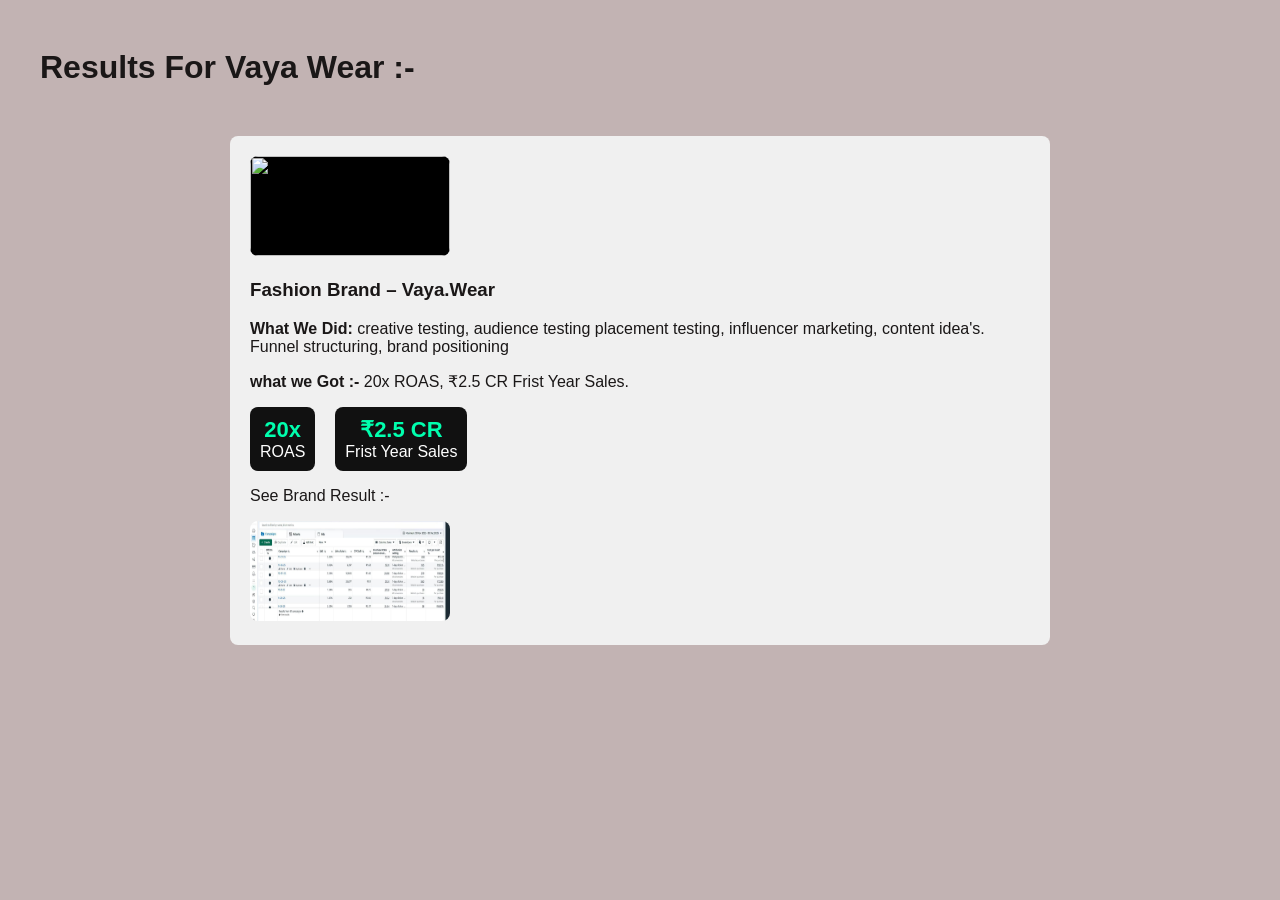
==== card.html @ 9796faa1 "Updated portfolio" ====
<!doctype html>
<html lang="en">
  <head>
    <meta charset="UTF-8" />
    <meta name="viewport" content="width=device-width, initial-scale=1.0" />
    <title>Resutl for Vaya Wear</title>
    <style>
      body {
        font-family: "Poppins", sans-serif;
        background: #c2b3b3;
        color: #1a1717;
      }

      .container {
        max-width: 1200px;
        margin: 0 auto;
        padding: 20px;
      }
      .result {
        display: flex;
        justify-content: center;
        align-items: center;
        margin-top: 50px;
        gap: 20px;
      }
      .main {
        background: #f0f0f0;
        padding: 20px;
        border-radius: 8px;
        width: 65%;
      }
      .metrics {
        display: flex;
        gap: 20px;
        margin-top: 15px;
        width: 100%;
      }

      .metrics div {
        background: #111;
        color: white;
        padding: 10px;
        border-radius: 8px;
        text-align: center;
      }

      .metrics span {
        font-size: 22px;
        font-weight: bold;
        color: #00ffae;
        display: block;
      }
      img {
        width: 200px;
        height: 100px;
        background: black;
        border-radius: 8px;
      }
      a {
        color: #1a1717;
        text-decoration: none;
        font-weight: 600;
      }
    </style>
  </head>
  <body>
    <div class="container">
      <h1>Results For Vaya Wear :-</h1>
      <div class="result">
        <div class="main">
          <img
            src="https://vayawear.in/wp-content/uploads/2020/12/IMG_4579-1.png"
            alt=""
          />
          <h3>Fashion Brand –  Vaya.Wear</h3>

          <p>
            <strong>What We Did:</strong> creative testing, audience testing
            placement testing, influencer marketing, content idea's. Funnel
            structuring, brand positioning
          </p>
          <p>
           <strong> what we Got :-</strong> 20x ROAS, ₹2.5 CR Frist Year Sales.
          </p>
          <div class="metrics">
            <div><span>20x</span> ROAS</div>
            <div><span>₹2.5 CR</span> Frist Year Sales</div>
          </div>
          
            <div>
             <p>See Brand Result :- </p>
              <a href="img/vaya_result.jpeg"><img src="img/vaya_result.jpeg" alt="" height="200px"></a>
           </div>
          </div>
        </div>
      </div>
    </div>
  </body>
</html>
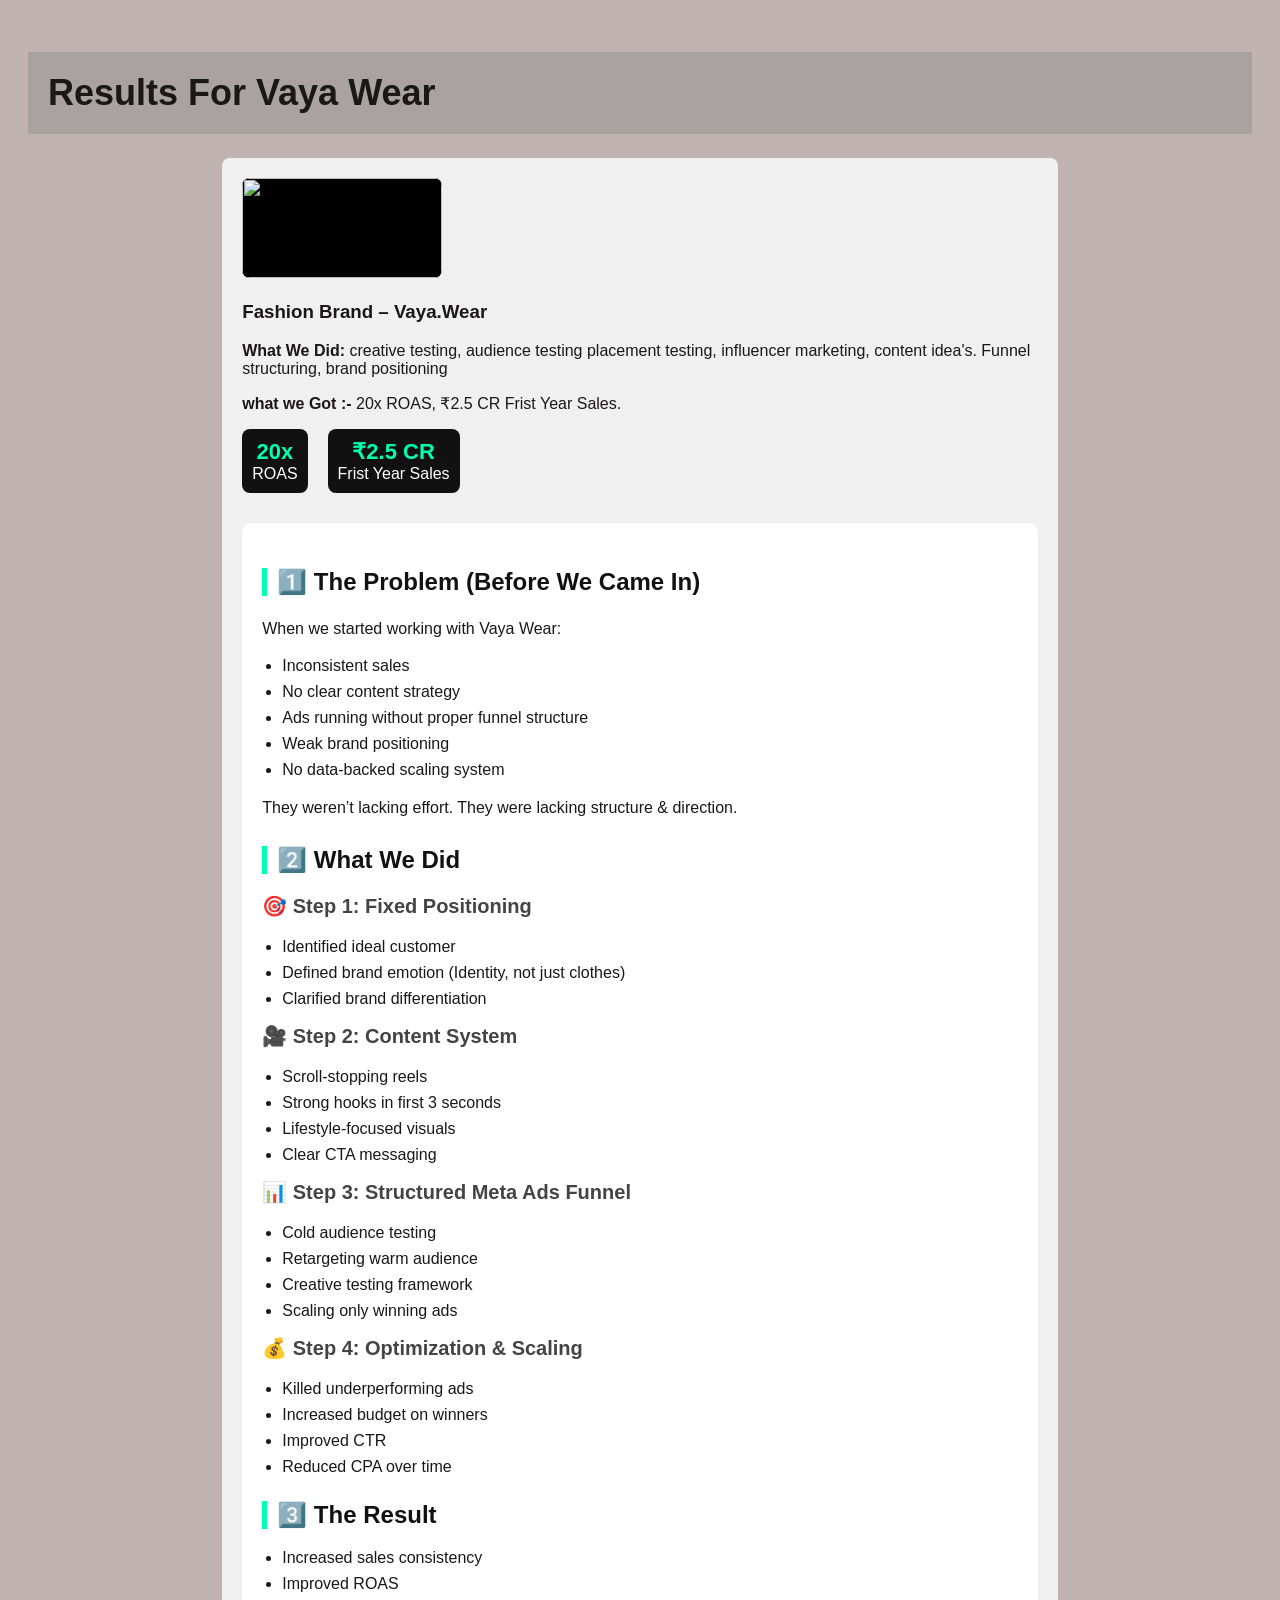
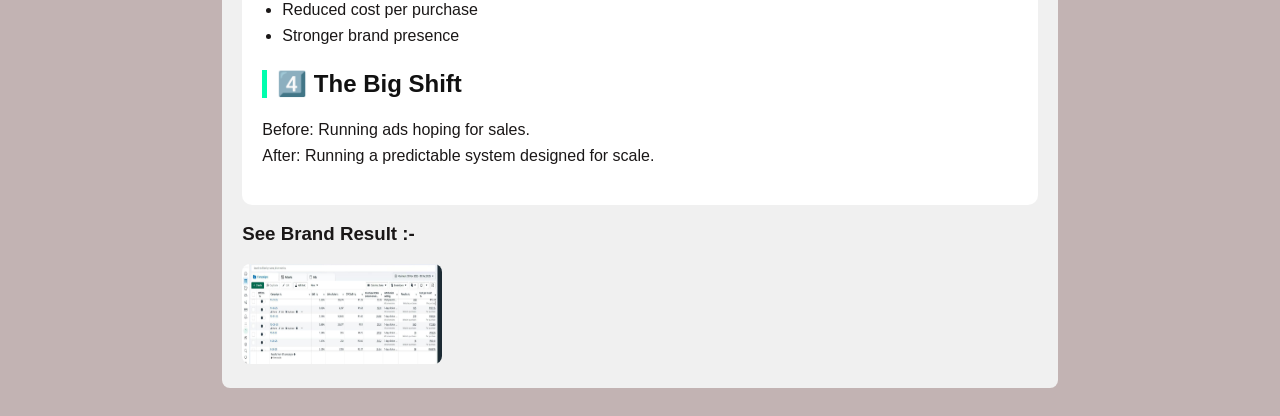
==== commit efcc1977: "update card" ====
--- a/card.html
+++ b/card.html
@@ -12,15 +12,20 @@
       }
 
       .container {
-        max-width: 1200px;
+        max-width: 1500px;
         margin: 0 auto;
         padding: 20px;
+      }
+      h1 {
+        font-size: 36px;
+        padding: 20px;
+        background-color: #aaa1a1;
       }
       .result {
         display: flex;
         justify-content: center;
         align-items: center;
-        margin-top: 50px;
+        margin-top: 20px;
         gap: 20px;
       }
       .main {
@@ -61,11 +66,46 @@
         text-decoration: none;
         font-weight: 600;
       }
+    .case-study {
+  margin-top: 30px;
+  padding: 20px;
+  background: #ffffff;
+  border-radius: 10px;
+}
+
+.case-study h2 {
+  margin-top: 25px;
+  font-size: 24px;
+  color: #111;
+  border-left: 5px solid #00ffae;
+  padding-left: 10px;
+}
+
+.case-study h3 {
+  margin-top: 15px;
+  font-size: 20px;
+  color: #444;
+}
+
+.case-study ul {
+  margin-top: 10px;
+  padding-left: 20px;
+}
+
+.case-study li {
+  margin-bottom: 8px;
+  font-size: 16px;
+}
+
+.case-study p {
+  margin-top: 10px;
+  line-height: 1.6;
+}
     </style>
   </head>
   <body>
     <div class="container">
-      <h1>Results For Vaya Wear :-</h1>
+      <h1>Results For Vaya Wear </h1>
       <div class="result">
         <div class="main">
           <img
@@ -86,10 +126,71 @@
             <div><span>20x</span> ROAS</div>
             <div><span>₹2.5 CR</span> Frist Year Sales</div>
           </div>
+          <section class="case-study">
+
+  <h2>1️⃣ The Problem (Before We Came In)</h2>
+  <p>When we started working with Vaya Wear:</p>
+  <ul>
+    <li>Inconsistent sales</li>
+    <li>No clear content strategy</li>
+    <li>Ads running without proper funnel structure</li>
+    <li>Weak brand positioning</li>
+    <li>No data-backed scaling system</li>
+  </ul>
+  <p>They weren’t lacking effort. They were lacking structure & direction.</p>
+
+  <h2>2️⃣ What We Did</h2>
+
+  <h3>🎯 Step 1: Fixed Positioning</h3>
+  <ul>
+    <li>Identified ideal customer</li>
+    <li>Defined brand emotion (Identity, not just clothes)</li>
+    <li>Clarified brand differentiation</li>
+  </ul>
+
+  <h3>🎥 Step 2: Content System</h3>
+  <ul>
+    <li>Scroll-stopping reels</li>
+    <li>Strong hooks in first 3 seconds</li>
+    <li>Lifestyle-focused visuals</li>
+    <li>Clear CTA messaging</li>
+  </ul>
+
+  <h3>📊 Step 3: Structured Meta Ads Funnel</h3>
+  <ul>
+    <li>Cold audience testing</li>
+    <li>Retargeting warm audience</li>
+    <li>Creative testing framework</li>
+    <li>Scaling only winning ads</li>
+  </ul>
+
+  <h3>💰 Step 4: Optimization & Scaling</h3>
+  <ul>
+    <li>Killed underperforming ads</li>
+    <li>Increased budget on winners</li>
+    <li>Improved CTR</li>
+    <li>Reduced CPA over time</li>
+  </ul>
+
+  <h2>3️⃣ The Result</h2>
+  <ul>
+    <li>Increased sales consistency</li>
+    <li>Improved ROAS</li>
+    <li>Reduced cost per purchase</li>
+    <li>Stronger brand presence</li>
+  </ul>
+
+  <h2>4️⃣ The Big Shift</h2>
+  <p>
+    Before: Running ads hoping for sales.<br>
+    After: Running a predictable system designed for scale.
+  </p>
+
+</section>
           
             <div>
-             <p>See Brand Result :- </p>
-              <a href="img/vaya_result.jpeg"><img src="img/vaya_result.jpeg" alt="" height="200px"></a>
+             <h3>See Brand Result :- </h3>
+              <a href="img/vaya_result.jpeg"><img src="img/vaya_result.jpeg" alt="" height="300px"></a>
            </div>
           </div>
         </div>
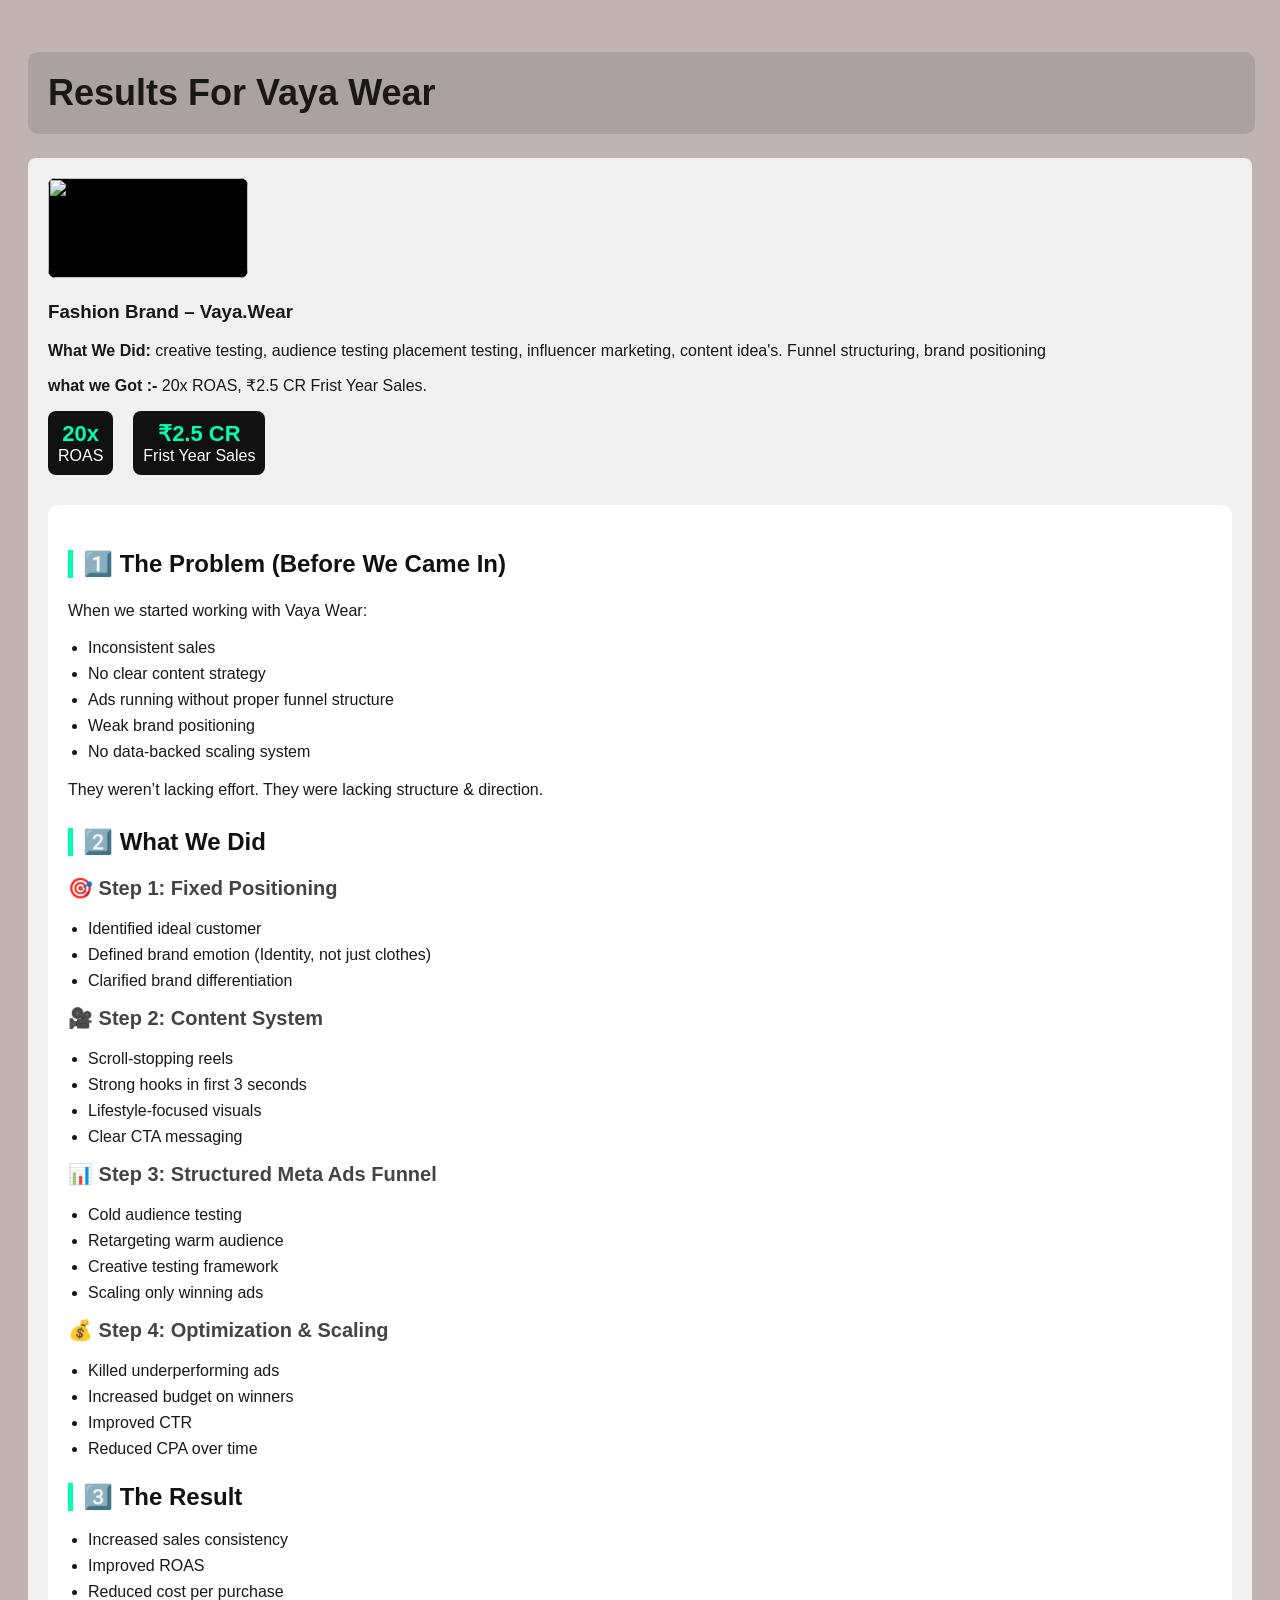
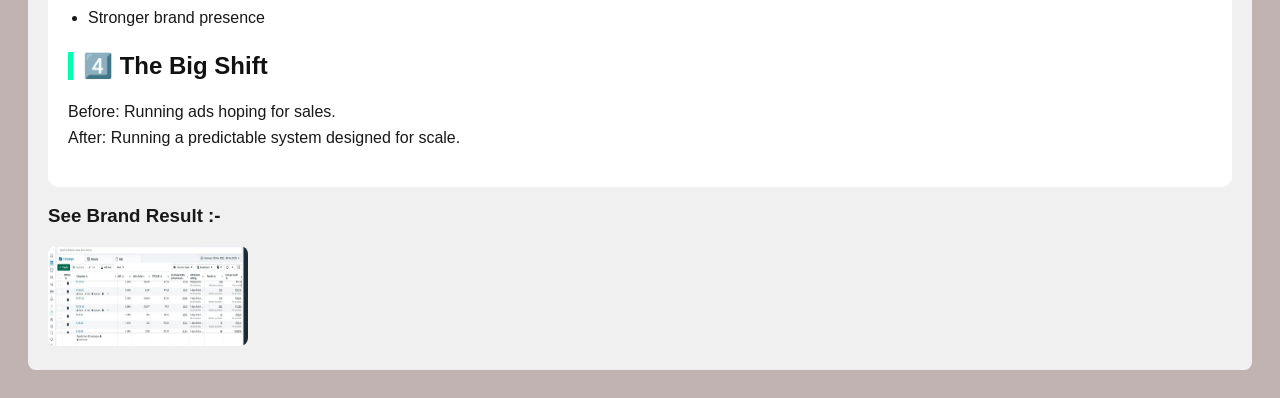
==== commit a5a41edc: "Updated Portfolio card" ====
--- a/card.html
+++ b/card.html
@@ -12,16 +12,19 @@
       }
 
       .container {
-        max-width: 1500px;
+      
         margin: 0 auto;
         padding: 20px;
       }
-      h1 {
+       h1 {
+        width: 97%;
         font-size: 36px;
         padding: 20px;
         background-color: #aaa1a1;
+        border-radius: 10px ;
       }
       .result {
+        width: 100%;
         display: flex;
         justify-content: center;
         align-items: center;
@@ -32,7 +35,7 @@
         background: #f0f0f0;
         padding: 20px;
         border-radius: 8px;
-        width: 65%;
+        width: 100%;
       }
       .metrics {
         display: flex;
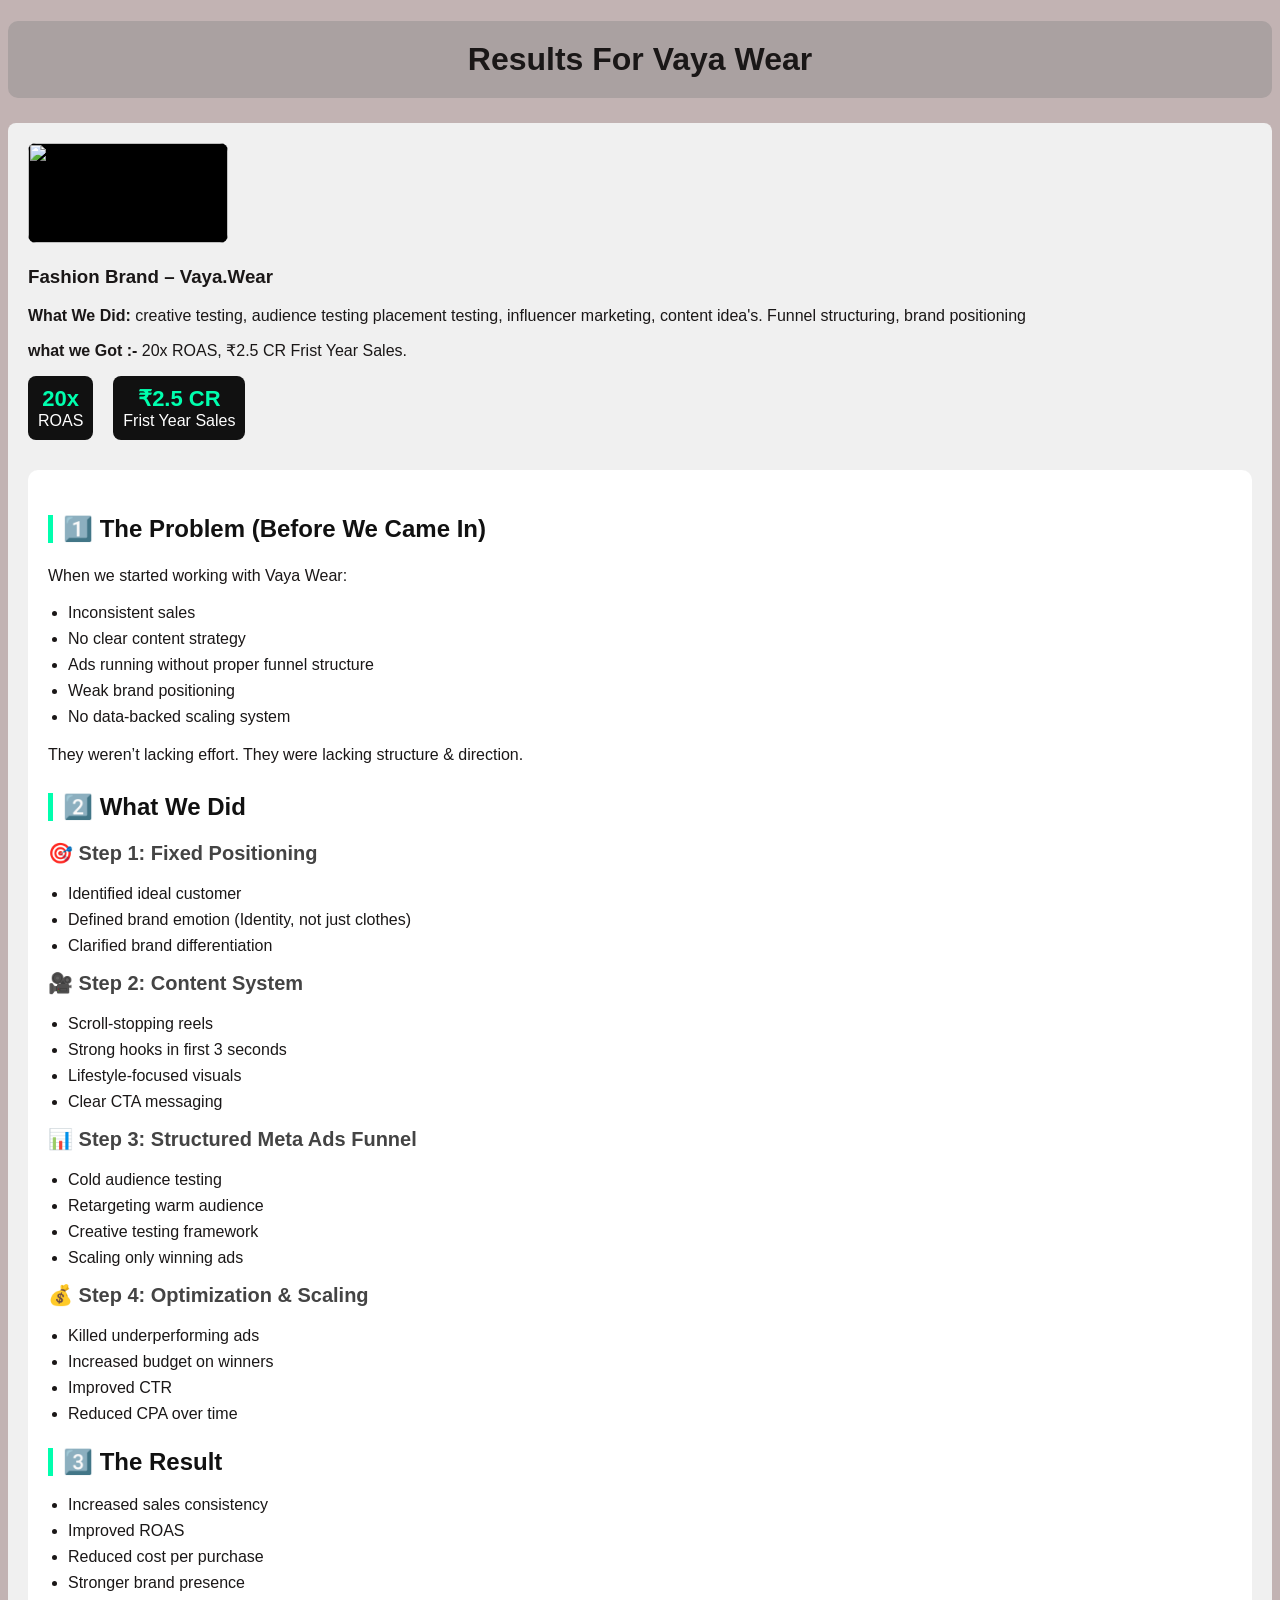
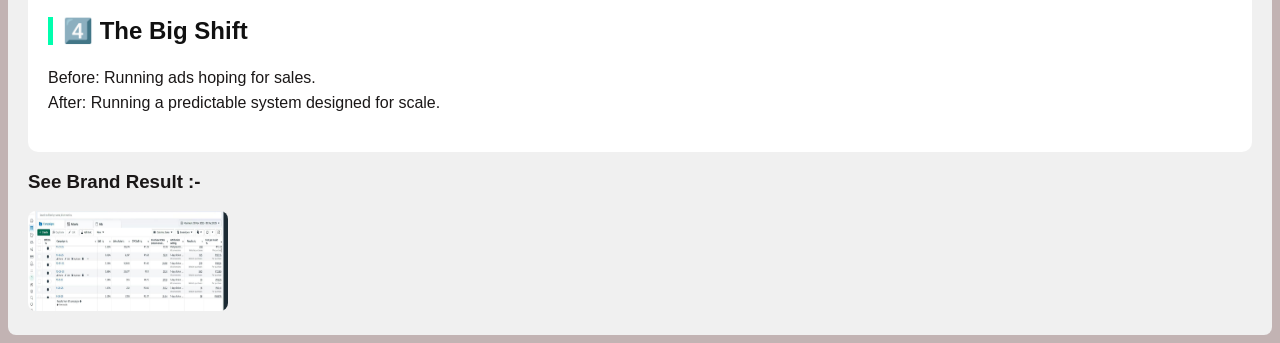
==== commit 8c172719: "updated portfolio content" ====
--- a/card.html
+++ b/card.html
@@ -11,18 +11,15 @@
         color: #1a1717;
       }
 
-      .container {
-      
-        margin: 0 auto;
-        padding: 20px;
-      }
-       h1 {
-        width: 97%;
-        font-size: 36px;
-        padding: 20px;
-        background-color: #aaa1a1;
-        border-radius: 10px ;
-      }
+    
+    h1{
+  text-align:center;
+  font-size:32px;
+  background:#aaa1a1;
+  padding:20px;
+  border-radius:10px;
+  margin-bottom:25px;
+}
       .result {
         width: 100%;
         display: flex;
@@ -103,6 +100,15 @@
 .case-study p {
   margin-top: 10px;
   line-height: 1.6;
+}
+
+
+/* Responsive */
+@media(max-width:768px){
+  .brand-info{
+    flex-direction:column;
+    text-align:center;
+  }
 }
     </style>
   </head>
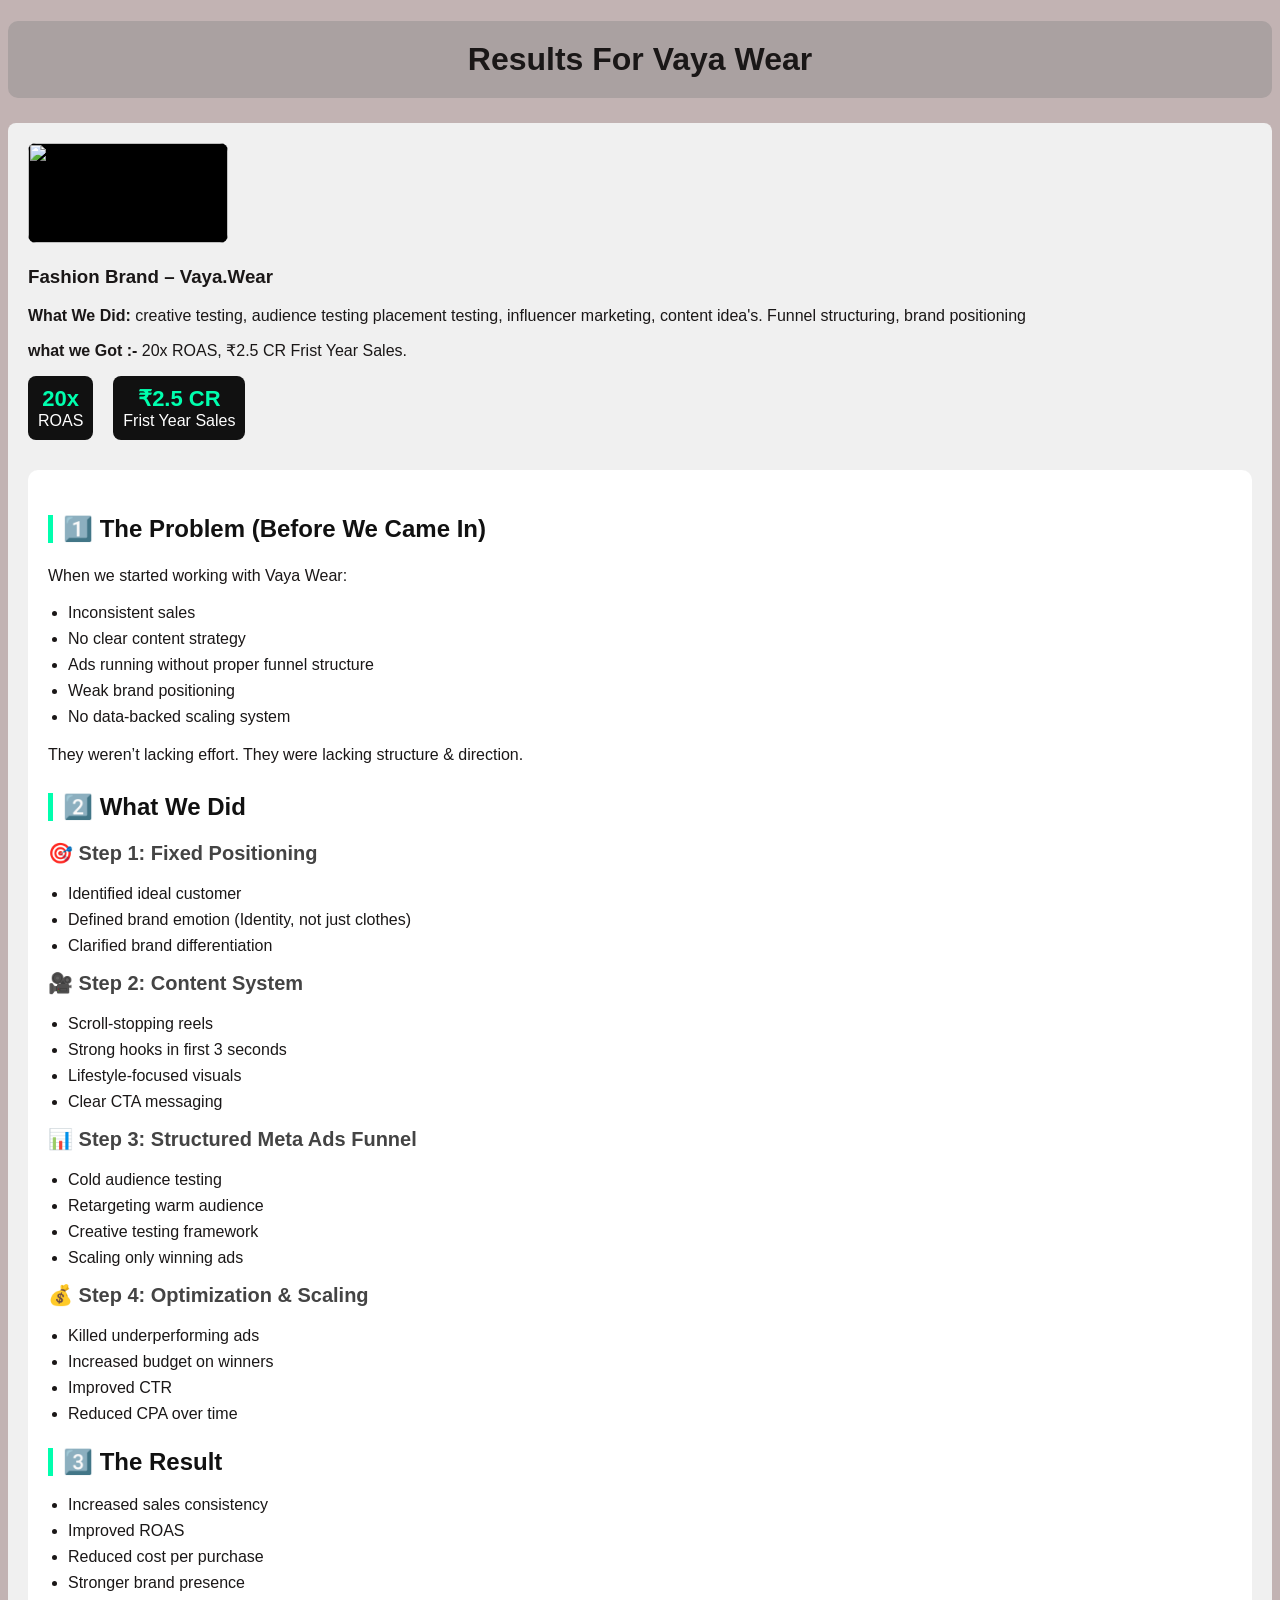
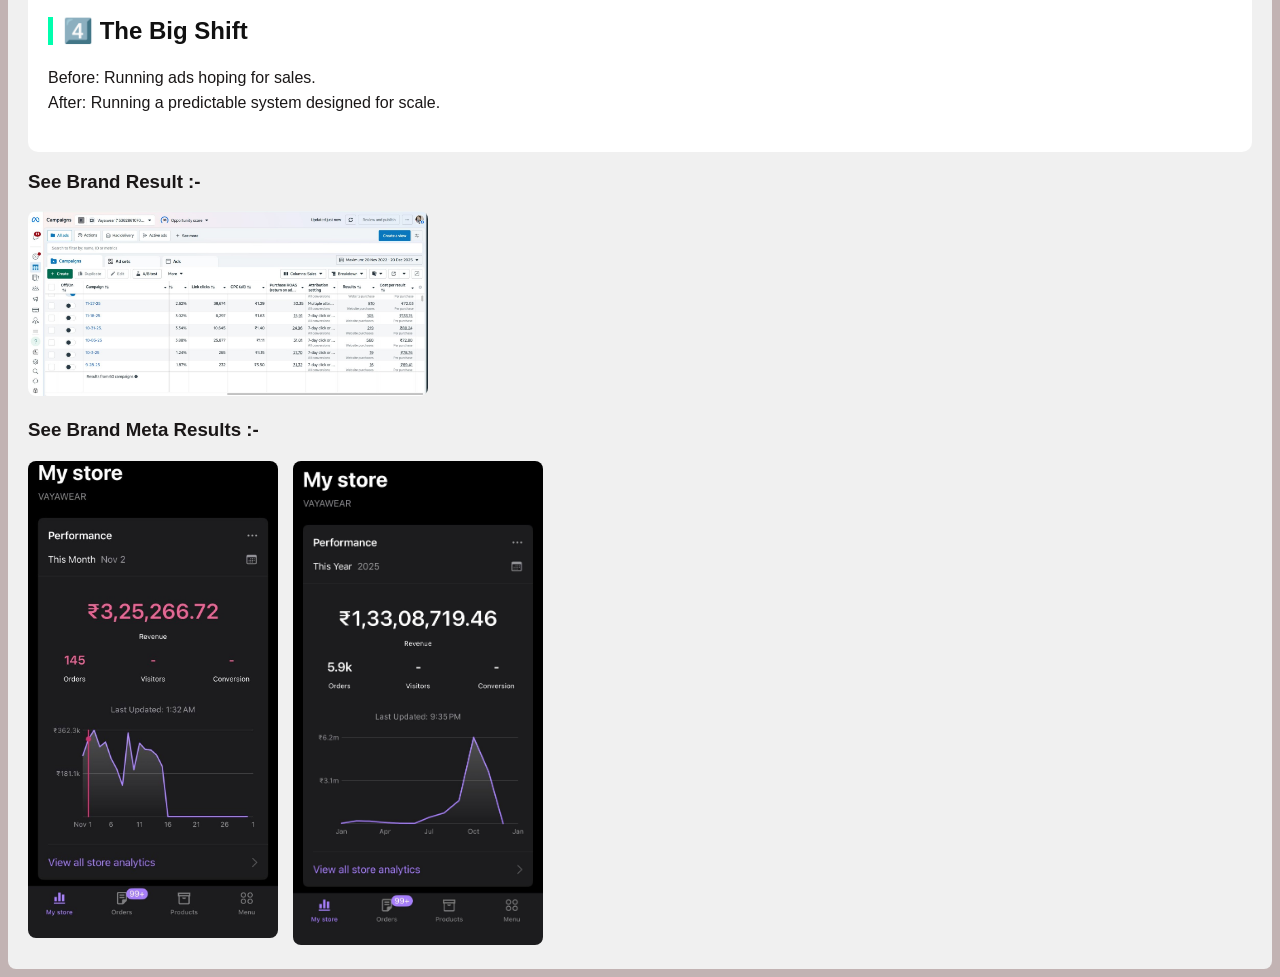
==== commit 242e07b6: "updated portfolio containt" ====
--- a/card.html
+++ b/card.html
@@ -4,113 +4,7 @@
     <meta charset="UTF-8" />
     <meta name="viewport" content="width=device-width, initial-scale=1.0" />
     <title>Resutl for Vaya Wear</title>
-    <style>
-      body {
-        font-family: "Poppins", sans-serif;
-        background: #c2b3b3;
-        color: #1a1717;
-      }
-
-    
-    h1{
-  text-align:center;
-  font-size:32px;
-  background:#aaa1a1;
-  padding:20px;
-  border-radius:10px;
-  margin-bottom:25px;
-}
-      .result {
-        width: 100%;
-        display: flex;
-        justify-content: center;
-        align-items: center;
-        margin-top: 20px;
-        gap: 20px;
-      }
-      .main {
-        background: #f0f0f0;
-        padding: 20px;
-        border-radius: 8px;
-        width: 100%;
-      }
-      .metrics {
-        display: flex;
-        gap: 20px;
-        margin-top: 15px;
-        width: 100%;
-      }
-
-      .metrics div {
-        background: #111;
-        color: white;
-        padding: 10px;
-        border-radius: 8px;
-        text-align: center;
-      }
-
-      .metrics span {
-        font-size: 22px;
-        font-weight: bold;
-        color: #00ffae;
-        display: block;
-      }
-      img {
-        width: 200px;
-        height: 100px;
-        background: black;
-        border-radius: 8px;
-      }
-      a {
-        color: #1a1717;
-        text-decoration: none;
-        font-weight: 600;
-      }
-    .case-study {
-  margin-top: 30px;
-  padding: 20px;
-  background: #ffffff;
-  border-radius: 10px;
-}
-
-.case-study h2 {
-  margin-top: 25px;
-  font-size: 24px;
-  color: #111;
-  border-left: 5px solid #00ffae;
-  padding-left: 10px;
-}
-
-.case-study h3 {
-  margin-top: 15px;
-  font-size: 20px;
-  color: #444;
-}
-
-.case-study ul {
-  margin-top: 10px;
-  padding-left: 20px;
-}
-
-.case-study li {
-  margin-bottom: 8px;
-  font-size: 16px;
-}
-
-.case-study p {
-  margin-top: 10px;
-  line-height: 1.6;
-}
-
-
-/* Responsive */
-@media(max-width:768px){
-  .brand-info{
-    flex-direction:column;
-    text-align:center;
-  }
-}
-    </style>
+    <link rel="stylesheet" href="result.css" />
   </head>
   <body>
     <div class="container">
@@ -197,10 +91,19 @@
 
 </section>
           
-            <div>
+            <div class="result_img">
              <h3>See Brand Result :- </h3>
-              <a href="img/vaya_result.jpeg"><img src="img/vaya_result.jpeg" alt="" height="300px"></a>
+              <a href="img/vaya_result1.jpeg"><img src="img/vaya_result1.jpeg" alt=""></a>
            </div>
+           <h3>See Brand Meta Results :-</h3>
+           <div class="meta_results">
+            <a href="img/sale.jpeg"><img src="img/sale.jpeg" alt=""></a>
+            <a href="img/sale2.jpeg"><img src="img/sale2.jpeg" alt=""></a>
+     
+           
+
+           </div>
+
           </div>
         </div>
       </div>
--- a/result.css
+++ b/result.css
@@ -0,0 +1,143 @@
+ body {
+        font-family: "Poppins", sans-serif;
+        background: #c2b3b3;
+        color: #1a1717;
+      }
+
+    
+    h1{
+  text-align:center;
+  font-size:32px;
+  background:#aaa1a1;
+  padding:20px;
+  border-radius:10px;
+  margin-bottom:25px;
+}
+      .result {
+        width: 100%;
+        display: flex;
+        justify-content: center;
+        align-items: center;
+        margin-top: 20px;
+        gap: 20px;
+      }
+      .main {
+        background: #f0f0f0;
+        padding: 20px;
+        border-radius: 8px;
+        width: 100%;
+      }
+      .metrics {
+        display: flex;
+        gap: 20px;
+        margin-top: 15px;
+        width: 100%;
+      }
+
+      .metrics div {
+        background: #111;
+        color: white;
+        padding: 10px;
+        border-radius: 8px;
+        text-align: center;
+      }
+
+      .metrics span {
+        font-size: 22px;
+        font-weight: bold;
+        color: #00ffae;
+        display: block;
+      }
+      img {
+        width: 200px;
+        height: 100px;
+        background: black;
+        border-radius: 8px;
+      }
+      a {
+        color: #1a1717;
+        text-decoration: none;
+        font-weight: 600;
+      }
+    .case-study {
+  margin-top: 30px;
+  padding: 20px;
+  background: #ffffff;
+  border-radius: 10px;
+}
+
+.case-study h2 {
+  margin-top: 25px;
+  font-size: 24px;
+  color: #111;
+  border-left: 5px solid #00ffae;
+  padding-left: 10px;
+}
+
+.case-study h3 {
+  margin-top: 15px;
+  font-size: 20px;
+  color: #444;
+}
+
+.case-study ul {
+  margin-top: 10px;
+  padding-left: 20px;
+}
+
+.case-study li {
+  margin-bottom: 8px;
+  font-size: 16px;
+}
+
+.case-study p {
+  margin-top: 10px;
+  line-height: 1.6;
+}
+
+/* Result Image Section */
+.result_img img {
+  width: 100%;
+  max-width: 400px;
+  height: auto;
+  border-radius: 8px;
+}
+
+/* Meta Results Images */
+.meta_results {
+  display: flex;
+  gap: 15px;
+  margin-top: 20px;
+  flex-wrap: wrap;
+}
+
+.meta_results img {
+  width: 100%;
+  max-width: 250px;
+  height: auto;
+  border-radius: 8px;
+}
+
+
+/* Responsive */
+@media (max-width: 768px) {
+
+  h1 {
+    font-size: 24px;
+    padding: 15px;
+  }
+
+  .metrics {
+    flex-direction: column;
+  }
+
+  .meta_results {
+    flex-direction: column;
+    align-items: center;
+  }
+
+  .result_img img,
+  .meta_results img {
+    max-width: 100%;
+  }
+}
